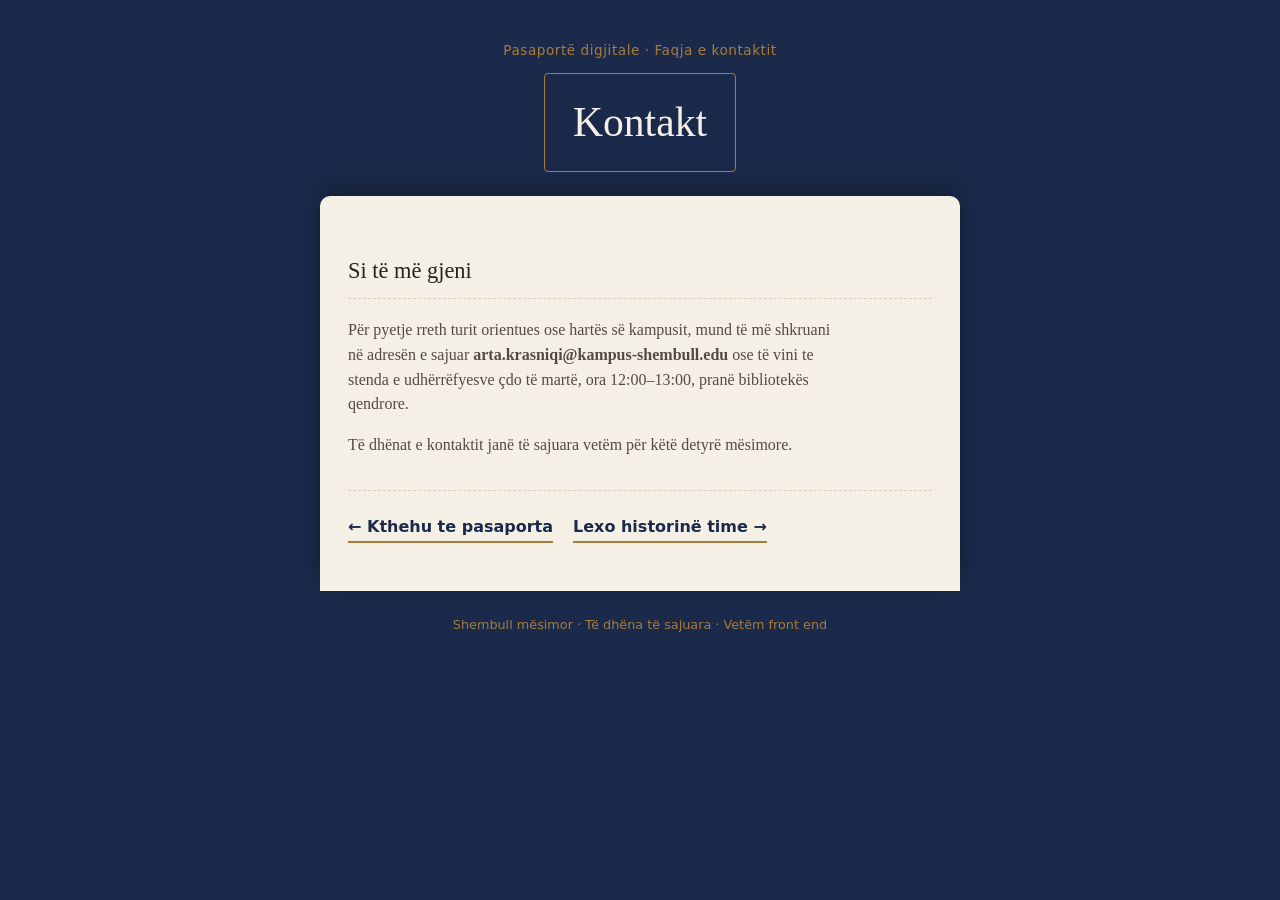
==== JAVA1/kontakt.html @ 981d8cac "Add files via upload Java 1" ====
<!doctype html>
<html lang="sq">
  <head>
    <meta charset="UTF-8" />
    <meta name="viewport" content="width=device-width, initial-scale=1" />
    <title>Kontakt — Arta Krasniqi</title>
    <link rel="stylesheet" href="style.css" />
  </head>
  <body>
    <a class="skip" href="#main">Kalo te përmbajtja</a>
    <header>
      <p class="kicker">Pasaportë digjitale · Faqja e kontaktit</p>
      <h1>Kontakt</h1>
    </header>
    <main id="main">
      <h2>Si të më gjeni</h2>
      <p>
        Për pyetje rreth turit orientues ose hartës së kampusit, mund të
        më shkruani në adresën e sajuar
        <strong>arta.krasniqi@kampus-shembull.edu</strong> ose të vini te
        stenda e udhërrëfyesve çdo të martë, ora 12:00–13:00, pranë
        bibliotekës qendrore.
      </p>
      <p>
        Të dhënat e kontaktit janë të sajuara vetëm për këtë detyrë
        mësimore.
      </p>

      <nav class="wayfinder" aria-label="Faqet e pasaportës">
        <a href="index.html">← Kthehu te pasaporta</a>
        <a href="rreth.html">Lexo historinë time →</a>
      </nav>
    </main>
    <footer>Shembull mësimor · Të dhëna të sajuara · Vetëm front end</footer>
  </body>
</html>
---- JAVA1/style.css ----
/* Pasaporta digjitale — tema e pasaportës */

:root {
  --cover: #1b2a4a;
  --cover-dark: #142038;
  --page: #f5f0e6;
  --page-line: #d9cfb8;
  --brass: #a67c3d;
  --stamp: #a63d40;
  --ink: #262220;
  --ink-soft: #524b42;
}

* {
  box-sizing: border-box;
}

html {
  scroll-behavior: smooth;
}

body {
  margin: 0;
  font-family: Georgia, "Times New Roman", serif;
  background: var(--cover);
  color: var(--ink);
  line-height: 1.55;
}

.skip {
  position: absolute;
  left: -999px;
  top: auto;
}
.skip:focus {
  left: 1rem;
  top: 1rem;
  background: var(--brass);
  color: var(--cover-dark);
  padding: 0.5rem 1rem;
  z-index: 10;
  font-family: system-ui, sans-serif;
  border-radius: 3px;
}

header {
  padding: 2.5rem 1.5rem 3rem;
  text-align: center;
  color: #f5f0e6;
}

header p.kicker {
  font-family: system-ui, sans-serif;
  letter-spacing: 0.04em;
  color: var(--brass);
  margin: 0 0 0.75rem;
  font-size: 0.85rem;
}

header h1 {
  font-size: clamp(1.8rem, 4vw, 2.6rem);
  margin: 0;
  font-weight: 400;
  border: 1px solid var(--brass);
  display: inline-block;
  padding: 1rem 1.75rem;
  border-radius: 4px;
}

main {
  max-width: 640px;
  margin: -1.5rem auto 0;
  background: var(--page);
  border-radius: 10px 10px 0 0;
  padding: 2.5rem 1.75rem 3rem;
  box-shadow: 0 -8px 24px rgba(0, 0, 0, 0.25);
  min-height: 40vh;
}

main h2 {
  font-weight: 400;
  font-size: 1.4rem;
  border-bottom: 1px dashed var(--page-line);
  padding-bottom: 0.6rem;
}

main p {
  color: var(--ink-soft);
  max-width: 62ch;
}

.stamps {
  list-style: none;
  padding: 0;
  margin: 1.5rem 0;
  display: flex;
  flex-wrap: wrap;
  gap: 1rem;
}

.stamps li {
  font-family: system-ui, sans-serif;
  font-size: 0.85rem;
  border: 2px solid var(--stamp);
  color: var(--stamp);
  border-radius: 50%;
  width: 8.5rem;
  height: 8.5rem;
  display: flex;
  align-items: center;
  justify-content: center;
  text-align: center;
  padding: 0.75rem;
  transform: rotate(-3deg);
}

.stamps li:nth-child(2) {
  transform: rotate(2deg);
}
.stamps li:nth-child(3) {
  transform: rotate(-1deg);
}

nav.wayfinder {
  margin-top: 2rem;
  padding-top: 1.5rem;
  border-top: 1px dashed var(--page-line);
  font-family: system-ui, sans-serif;
  display: flex;
  gap: 1.25rem;
  flex-wrap: wrap;
}

nav.wayfinder a {
  color: var(--cover);
  text-decoration: none;
  font-weight: 600;
  border-bottom: 2px solid var(--brass);
  padding-bottom: 0.1rem;
}

nav.wayfinder a:hover,
nav.wayfinder a:focus-visible {
  color: var(--stamp);
  border-bottom-color: var(--stamp);
}

a:focus-visible,
button:focus-visible {
  outline: 3px solid var(--brass);
  outline-offset: 2px;
}

.entry {
  font-family: system-ui, sans-serif;
  font-size: 0.8rem;
  color: var(--ink-soft);
  border: 1px dashed var(--page-line);
  padding: 0.75rem 1rem;
  border-radius: 4px;
  margin-top: 1.5rem;
}

footer {
  text-align: center;
  padding: 1.5rem;
  font-family: system-ui, sans-serif;
  font-size: 0.8rem;
  color: var(--brass);
}

@media (prefers-reduced-motion: reduce) {
  html {
    scroll-behavior: auto;
  }
}
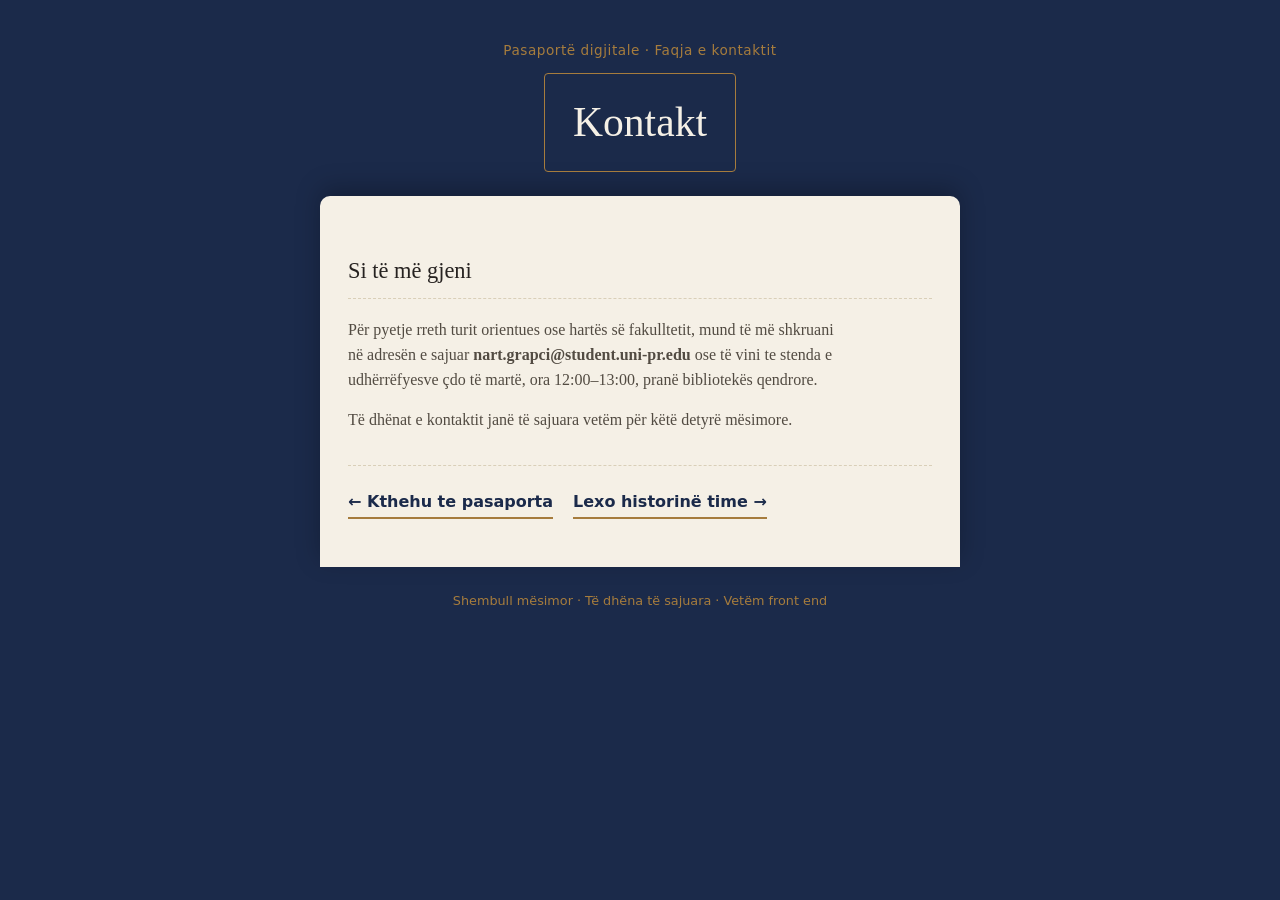
==== commit 0d072c99: "Update kontakt.html" ====
--- a/JAVA1/kontakt.html
+++ b/JAVA1/kontakt.html
@@ -3,7 +3,7 @@
   <head>
     <meta charset="UTF-8" />
     <meta name="viewport" content="width=device-width, initial-scale=1" />
-    <title>Kontakt — Arta Krasniqi</title>
+    <title>Kontakt — Nart Grapci</title>
     <link rel="stylesheet" href="style.css" />
   </head>
   <body>
@@ -15,9 +15,9 @@
     <main id="main">
       <h2>Si të më gjeni</h2>
       <p>
-        Për pyetje rreth turit orientues ose hartës së kampusit, mund të
+        Për pyetje rreth turit orientues ose hartës së fakulltetit, mund të
         më shkruani në adresën e sajuar
-        <strong>arta.krasniqi@kampus-shembull.edu</strong> ose të vini te
+        <strong>nart.grapci@student.uni-pr.edu</strong> ose të vini te
         stenda e udhërrëfyesve çdo të martë, ora 12:00–13:00, pranë
         bibliotekës qendrore.
       </p>
